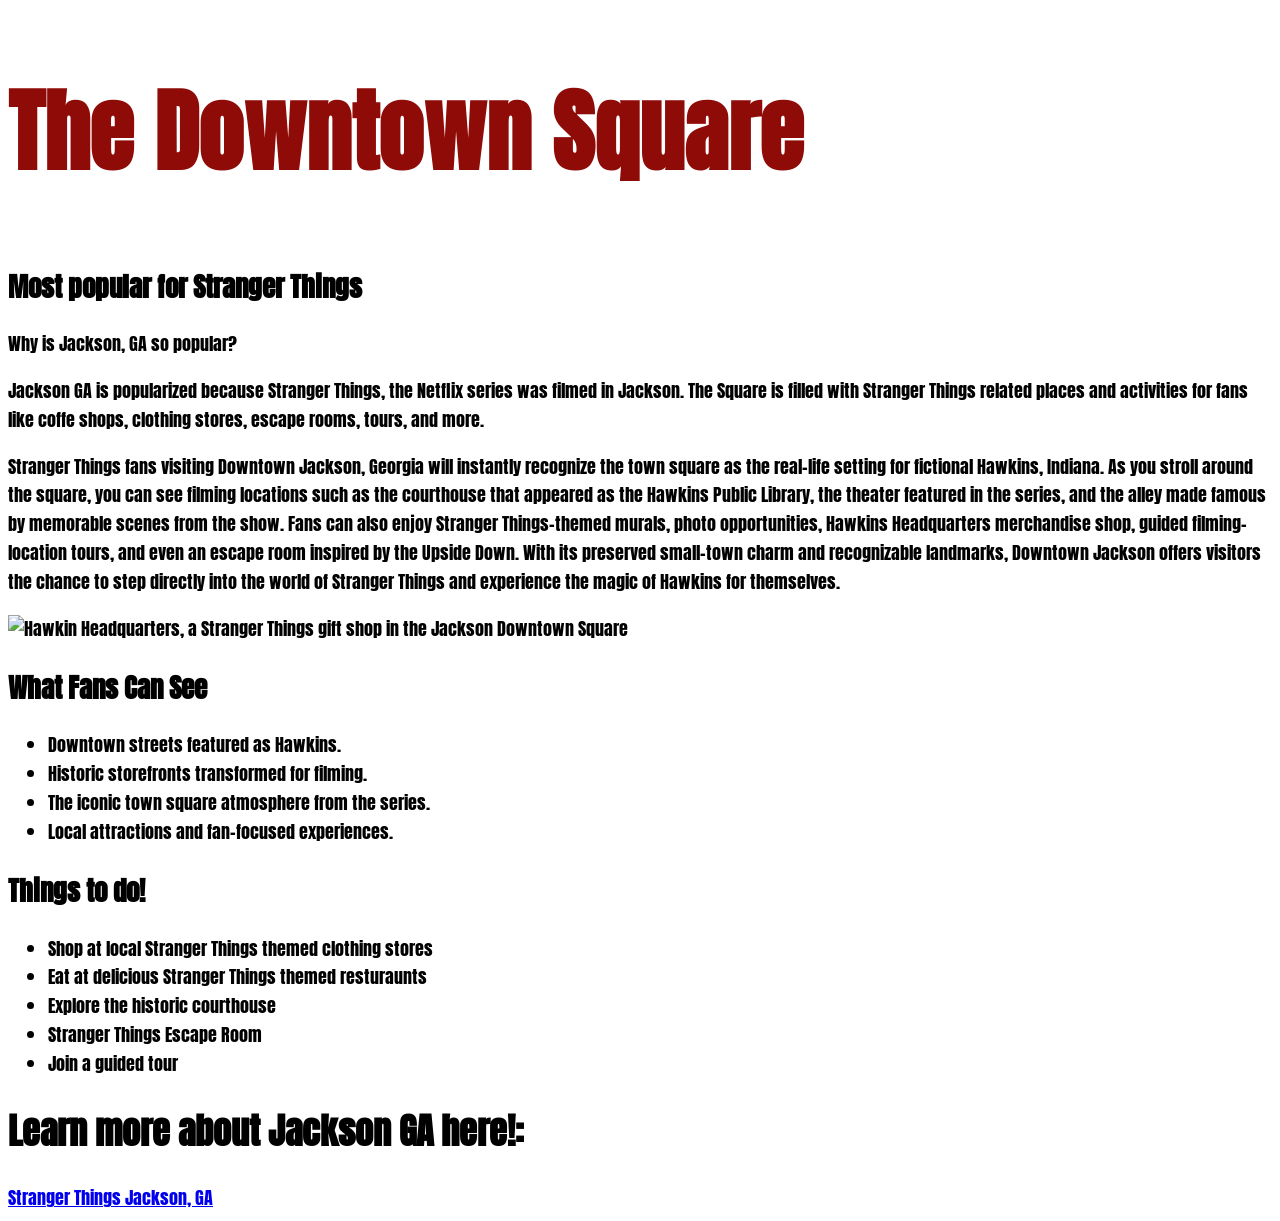
==== index.html @ 3d111dd2 "Add files via upload" ====
<!DOCTYPE html>
<html lang="en">
<head>
    <meta charset="UTF-8">
    <title>Jackson GA, "The Square"</title>
    <meta name="viewport" content="width=device-width, initial-scale=1.0">
    <link rel="preconnect" href="https://fonts.googleapis.com">
<link rel="preconnect" href="https://fonts.gstatic.com" crossorigin>
<link href="https://fonts.googleapis.com/css2?family=Anton&family=Lato:wght@300;400;700&display=swap" rel="stylesheet">

<link rel="preconnect" href="https://fonts.googleapis.com">
<link rel="preconnect" href="https://fonts.gstatic.com" crossorigin>
<link href="https://fonts.googleapis.com/css2?family=Libre+Bodoni:ital,wght@0,400..700;1,400..700&display=swap" rel="stylesheet">

    <link rel="stylesheet" href="style.css">
</head>
<body>
        <header class="header">
            <h1>The Downtown Square</h1>
        </header>

    <h2>Most popular for Stranger Things</h2>

</body>
</html>


    <section>
        <p> Why is Jackson, GA so popular?</p>

        <p>
            Jackson GA is popularized because Stranger Things, the Netflix series
            was filmed in Jackson. The Square is filled with Stranger Things related places and activities
            for fans like coffe shops, clothing stores, escape rooms, tours, and more.
        </p>

        <p>
            Stranger Things fans visiting Downtown Jackson, Georgia will instantly recognize the town square as the real-life setting for fictional Hawkins, Indiana. As you stroll around the square, you can see filming locations such as the courthouse that appeared as the Hawkins Public Library, the theater featured in the series, and the alley made famous by 
            memorable scenes from the show. Fans can also enjoy Stranger Things-themed murals, photo opportunities, Hawkins Headquarters merchandise shop, guided filming-location tours, and even an escape room inspired by the Upside Down. With its preserved small-town charm and recognizable landmarks, Downtown Jackson offers visitors the chance to step directly into the world of Stranger Things and experience the magic 
            of Hawkins for themselves.
        </p>
    </section>

    <img src="./image/img_0659.jpg" alt="Hawkin Headquarters, a Stranger Things gift shop in the Jackson Downtown Square">

    <div class="to-see">
         <h2>What Fans Can See</h2>
        <ul>
            <li>Downtown streets featured as Hawkins.</li>
            <li>Historic storefronts transformed for filming.</li>
            <li>The iconic town square atmosphere from the series.</li>
            <li>Local attractions and fan-focused experiences.</li>
        </ul>
    </div>

    <div class="things-to-do">
         <h2>Things to do!</h2>
        <ul>
            <li>Shop at local Stranger Things themed clothing stores</li>
            <li>Eat at delicious Stranger Things themed resturaunts</li>
            <li>Explore the historic courthouse</li>
            <li>Stranger Things Escape Room</li>
            <li>Join a guided tour</li>
        </ul>
    </div>
<div class="Learn-more">
    <h1>Learn more about Jackson GA here!:</h1> 
    <a href="https://explorebuttscounty.com/stranger-things/">Stranger Things Jackson, GA</a>
</div>
---- style.css ----
body {
    font-family: 'Anton';
    font-size: 18px;
    line-height: 1.6;
}

.header {
    font-family: 'Anton', sans-serif;
    font-size: 45px;
    color: #8e0b07;
}
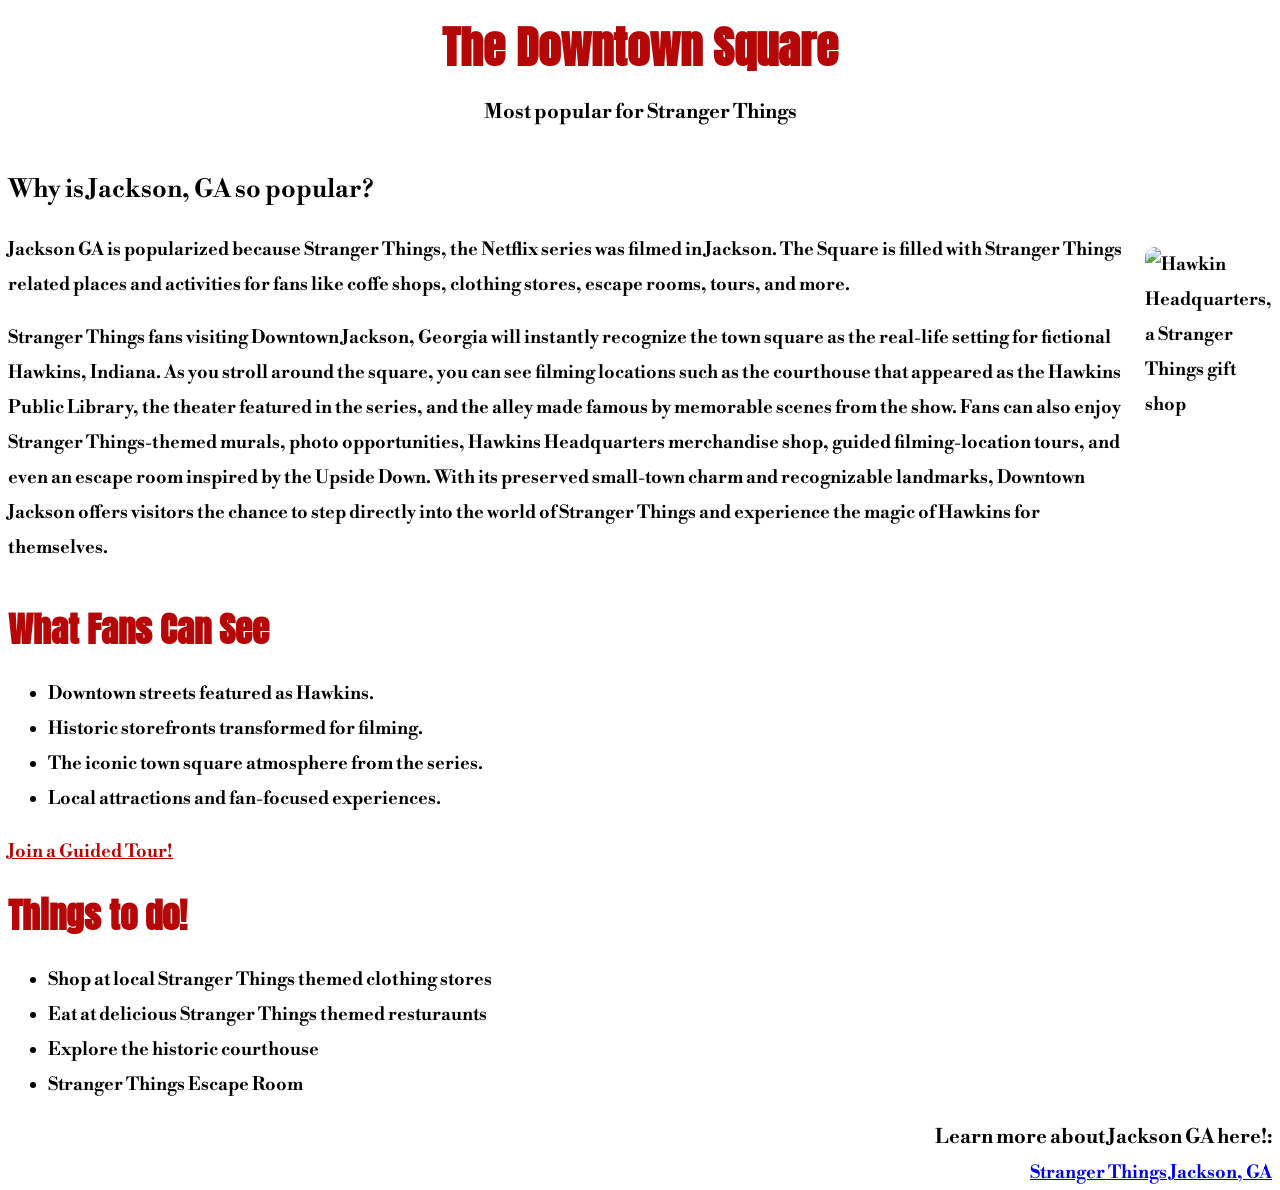
==== commit 3a45aa9e: "Add files via upload" ====
--- a/index.html
+++ b/index.html
@@ -18,15 +18,18 @@
         <header class="header">
             <h1>The Downtown Square</h1>
         </header>
-
-    <h2>Most popular for Stranger Things</h2>
+        
+            <h2>Most popular for Stranger Things</h2>
 
 </body>
 </html>
 
+<div class="content-row">
 
     <section>
-        <p> Why is Jackson, GA so popular?</p>
+            <header class="popular-question">
+                <p>Why is Jackson, GA so popular?</p>
+            </header>
 
         <p>
             Jackson GA is popularized because Stranger Things, the Netflix series
@@ -41,10 +44,15 @@
         </p>
     </section>
 
-    <img src="./image/img_0659.jpg" alt="Hawkin Headquarters, a Stranger Things gift shop in the Jackson Downtown Square">
+    <img src="./image/img_0659.jpg" alt="Hawkin Headquarters, a Stranger Things gift shop">
+
+</div>
 
     <div class="to-see">
-         <h2>What Fans Can See</h2>
+         <h2>
+            <a>What Fans Can See</a>
+        </h2>
+
         <ul>
             <li>Downtown streets featured as Hawkins.</li>
             <li>Historic storefronts transformed for filming.</li>
@@ -53,6 +61,8 @@
         </ul>
     </div>
 
+    <a href="page2.html" class="guided-tour">Join a Guided Tour!</a>
+
     <div class="things-to-do">
          <h2>Things to do!</h2>
         <ul>
@@ -60,7 +70,6 @@
             <li>Eat at delicious Stranger Things themed resturaunts</li>
             <li>Explore the historic courthouse</li>
             <li>Stranger Things Escape Room</li>
-            <li>Join a guided tour</li>
         </ul>
     </div>
 <div class="Learn-more">
--- a/style.css
+++ b/style.css
@@ -1,11 +1,68 @@
-body {
-    font-family: 'Anton';
-    font-size: 18px;
-    line-height: 1.6;
+body   {
+  font-family: "Libre Bodoni", serif;
+  font-style: normal;
+  font-size: 18px;
+  font-weight: bold;
+  line-height: 35px;
+  max-width: 10000px;
 }
 
-.header {
+.content-row {
+    display: flex;
+    align-items: flex-start;
+    gap: 20px;
+}
+
+.content-row img {
+    width: 660px;
+    height: auto;
+    border-radius: 10px;
+    align-items: flex-start;
+    margin-top: 100px;
+}
+
+h2 {
+    text-align: center;
+    font-size: 20px;
+}
+
+.header h1 {
     font-family: 'Anton', sans-serif;
     font-size: 45px;
-    color: #8e0b07;
+    text-align: center;
+    color:rgb(181, 7, 7)
 }
+
+.popular-question {
+    font-weight: bold;
+    font-size: 25px;
+}
+
+.things-to-do h2 {
+    font-family: 'Anton';
+    font-size: 35px;
+    text-align: left;
+    color:rgb(181, 7, 7)
+}
+
+.to-see h2 {
+    font-family: 'Anton';
+    font-size: 35px;
+    text-align: left;
+    color:rgb(181, 7, 7)
+}
+
+.guided-tour {
+    text-align: left;
+    color:rgb(181, 7, 7)
+}
+.Learn-more h1 {
+    font-size: 20px;
+    text-align: right;
+    margin-bottom: 0px;
+}
+
+.Learn-more a {
+    float: right;
+}
+
